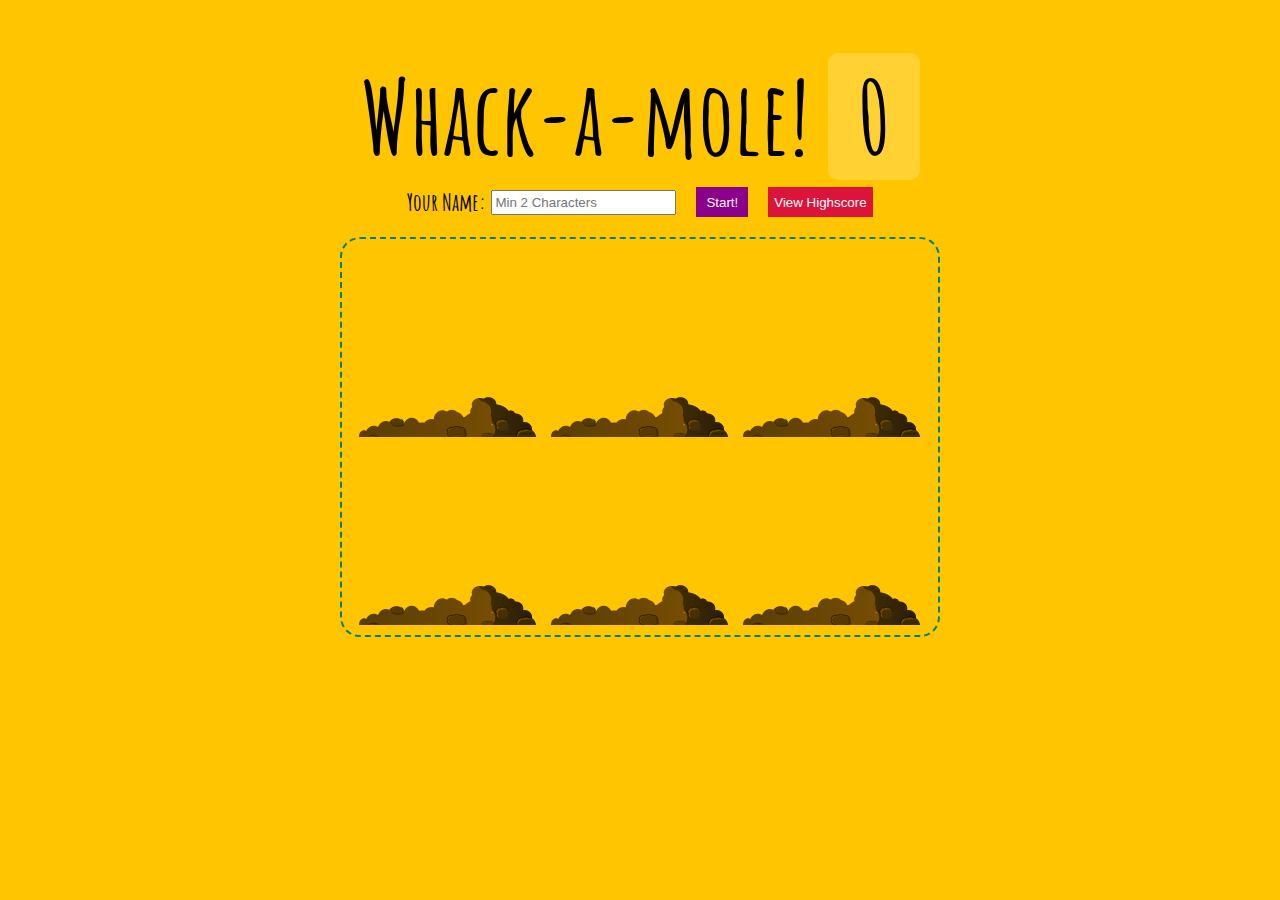
==== index-START.html @ 7bae4ec4 "Quick fix peep mole" ====
<!DOCTYPE html>
<html lang="en">
  <head>
    <meta charset="UTF-8" />
    <title>Whack A Mole!</title>
    <link
      href="https://fonts.googleapis.com/css?family=Amatic+SC:400,700"
      rel="stylesheet"
      type="text/css"
    />
    <link rel="stylesheet" href="style.css" />
  </head>
  <body>
    <h1>Whack-a-mole! <span class="score">0</span></h1>
    <aside class="buttons">
      <form class="name-form">
        <label for="name">Your Name:</label><br />
        <input
          type="text"
          id="name"
          name="name"
          placeholder="Min 2 characters"
        /><br />
      </form>
      <button class="start">Start!</button>
      <button class="highscore-btn">
        View Highscore
      </button>
    </aside>

    <main class="game">
      <div class="mouse"></div>
      <div class="hole hole1">
        <div class="mole"></div>
      </div>
      <div class="hole hole2">
        <div class="mole"></div>
      </div>
      <div class="hole hole3">
        <div class="mole"></div>
      </div>
      <div class="hole hole4">
        <div class="mole"></div>
      </div>
      <div class="hole hole5">
        <div class="mole"></div>
      </div>
      <div class="hole hole6">
        <div class="mole"></div>
      </div>
    </main>
    <div class="highscore-wrap">
      <h3 class="title">Top 5 Highscore:</h3>
      <div class="close-highscore">
        <span class="line line--1"></span>
        <span class="line line--2"></span>
      </div>
      <ul class="highscore-list"></ul>
    </div>

    <script>
      const holes = document.querySelectorAll(".hole");
      const scoreBoard = document.querySelector(".score");
      const moles = document.querySelectorAll(".mole");
      const nameInput = document.querySelector("#name");
      const startBtn = document.querySelector(".start");
      let lastHole;
      let timeUp = false;
      let score = 0;
      let name;
      let mouseActive = false;
      const highscore = JSON.parse(localStorage.getItem("highscore")) || [];
      const user = {};
      const highscoreBtn = document.querySelector(".highscore-btn");
      const highscoreCloseBtn = document.querySelector(".close-highscore");
      const highscoreList = document.querySelector(".highscore-list");
      const highscoreWrap = document.querySelector(".highscore-wrap");
      const game = document.querySelector(".game");
      const mouse = document.querySelector(".mouse");

      function randomTime(min, max) {
        return Math.round(Math.random() * (max - min) - min);
      }

      function randomHole(holes) {
        const idx = Math.floor(Math.random() * holes.length);
        const hole = holes[idx];
        if (hole === lastHole) {
          return randomHole(holes);
        }
        lastHole = hole;
        return hole;
      }

      function peep() {
        const time = randomTime(200, 2000);
        const hole = randomHole(holes);
        hole.classList.add("up");
        setTimeout(() => {
          hole.classList.remove("up");
          if (!timeUp) peep();
        }, time);
      }

      //Start Game
      function startGame() {
        scoreBoard.textContent = 0;
        score = 0;
        if (nameInput.value.length >= 2) {
          timeUp = false;
          peep();
          mouseActive = true;
          setTimeout(() => {
            (timeUp = true), addUserToHighscore();
            mouseActive = false;
            alertUser();
            nameInput.value = "";
          }, 4000);
        } else {
          nameInput.classList.add("required");
        }
      }

      // Alert user with name & points
      function alertUser() {
        alert(
          `${user.points}` == 1
            ? "Sorry, " +
                `${user.name}` +
                ", you have just " +
                `${user.points}` +
                " point."
            : `${user.points}` == 0
            ? "Sorry, " +
              `${user.name}` +
              ", Looks like you didn't played. You have " +
              `${user.points}` +
              " points."
            : "Good job " +
              `${user.name}` +
              ", you have " +
              `${user.points}` +
              " points."
        );
      }
      function bonk(e) {
        if (!e.isTrusted) return;
        score++;
        this.classList.remove("up");
        scoreBoard.textContent = score;
      }

      moles.forEach((mole) => mole.addEventListener("click", bonk));

      function addUserToHighscore() {
        user["name"] = name;
        user["points"] = score;
        const newHighscore = new Array(highscore.push(user));
        console.log(newHighscore);
        // push the name and score to highscore array
        localStorage.setItem("highscore", JSON.stringify(highscore)); // saves new list to local storage
        highscoreList.querySelectorAll("*").forEach((item) => item.remove()); // deletes all li from list
        populateList(); // adds back all items - sorted and just top 5
      }

      // Starts the game
      startBtn.addEventListener("click", () => {
        name = nameInput.value; // gets the name
        startGame();
      });

      //show highscore
      highscoreBtn.addEventListener("click", () => {
        highscoreWrap.classList.add("isActive-highscore");
      });

      //hide highscore
      highscoreCloseBtn.addEventListener("click", () => {
        highscoreWrap.classList.remove("isActive-highscore");
      });
      // Custom mouse inside game
      game.addEventListener("mousemove", (e) => {
        game.style.setProperty("--mouse-x", e.clientX + "px");
        game.style.setProperty("--mouse-y", e.clientY + "px");
      });

      document.addEventListener("click", () => {
        if (mouseActive) {
          // rotate hammer on click
          mouse.classList.add("clicked");
          setTimeout(() => {
            mouse.classList.remove("clicked");
          }, 70);
        }
      });
      //sort items from lower to higher
      function compare(a, b) {
        if (a.points > b.points) return -1;
        if (b.points > a.points) return 1;
        return 0;
      }
      // Populate HighscoreList from local storage
      function populateList() {
        highscore.sort(compare); // sorts items
        const topFive = highscore.slice(0, 5); // Displays Top 5
        topFive.forEach(function (user) {
          let li = document.createElement("li");
          highscoreList.appendChild(li);
          `${user.points}` == 1
            ? (li.innerHTML += `${user.name} - ${user.points} point`)
            : (li.innerHTML += `${user.name} - ${user.points} points`);
        });
      }
      populateList();
    </script>
  </body>
</html>
---- style.css ----
html {
  box-sizing: border-box;
  font-size: 10px;
  background: #ffc600;
  height: 100vh;
}

*,
*:before,
*:after {
  box-sizing: inherit;
}

body {
  padding: 0;
  margin: 0;
  font-family: "Amatic SC", cursive;
}

h1 {
  text-align: center;
  font-size: 10rem;
  line-height: 1;
  margin-bottom: 0;
}

.score {
  background: rgba(255, 255, 255, 0.2);
  padding: 0 3rem;
  line-height: 1;
  border-radius: 1rem;
}

.game {
  width: 600px;
  height: 400px;
  display: flex;
  flex-wrap: wrap;
  margin: 0 auto;
  border: 2px dashed teal;
  padding: 10px;
  border-radius: 20px;
  cursor: none;
}
.mouse {
  width: 70px;
  height: 70px;
  position: absolute;
  left: var(--mouse-x);
  top: var(--mouse-y);
  background-image: url("http://www.clker.com/cliparts/c/b/b/e/11954217511527806368hammer_david_benjamin_01.svg.thumb.png");
  background-size: cover;
  background-repeat: no-repeat;
  transition: 0.05s ease-in-out;
  transform: rotate3d(0, 1, 0, -180deg) translate(20px, -20px);
  z-index: 1;
  /* Fix for z-index */
  pointer-events: none;
}
.clicked {
  transform: rotate3d(0, 1, 0, -180deg) rotate(70deg);
}
.hole {
  flex: 1 0 33.33%;
  overflow: hidden;
  position: relative;
}

.hole:after {
  display: block;
  background: url(dirt.svg) bottom center no-repeat;
  background-size: contain;
  content: "";
  width: 100%;
  height: 70px;
  position: absolute;

  bottom: -30px;
}

.mole {
  background: url("mole.svg") bottom center no-repeat;
  background-size: 60%;
  position: absolute;
  top: 100%;
  width: 100%;
  height: 100%;
  transition: all 0.4s;
}

.hole.up .mole {
  top: 0;
}

.buttons {
  display: flex;
  justify-content: center;
  margin: 20px 0;
}
.name-form {
  display: flex;
  align-items: center;
}
.name-form label {
  font-weight: bold;
  font-size: 24px;
  margin-right: 5px;
}
.name-form #name {
  height: 25px;
  text-transform: capitalize;
}
.start {
  margin-left: 20px;
  padding: 0 10px;
  color: floralwhite;
  background-color: darkmagenta;
  border: none;
  transition: 0.2s ease;
}
.start:hover {
  cursor: pointer;
  background-color: crimson;
}

.required {
  border: 2px solid red;
}
.highscore-btn {
  margin-left: 20px;
  background-color: crimson;
  color: white;
  border: none;
  transition: 0.2s ease-in;
}
.highscore-btn:hover {
  background-color: tomato;
  cursor: pointer;
}
.close-highscore {
  height: 20px;
  width: 20px;
  position: absolute;
  top: 0;
  right: 35%;
  display: flex;
  flex-wrap: wrap;
  align-items: center;
  transition: 0.2s ease;
}
.close-highscore:hover {
  transform: scale(1.1);
  cursor: pointer;
}
.close-highscore .line {
  height: 3px;
  width: 100%;
  background-color: teal;
}
.line.line--1 {
  transform: rotate(45deg) translateY(3px);
}
.line.line--2 {
  transform: rotate(-45deg) translate(4px, -7px);
}
.highscore-wrap {
  text-align: center;
  opacity: 0;
  pointer-events: none;
  transition: 0.2s ease;
  position: relative;
}
.isActive-highscore {
  opacity: 1;
  pointer-events: all;
}
.highscore-wrap .title {
  font-size: 30px;
  text-decoration: underline;
  margin-bottom: 10px;
}
.highscore-list {
  padding: 0;
}
.highscore-list li {
  list-style-type: none;
  font-weight: bold;
  font-size: 22px;
}
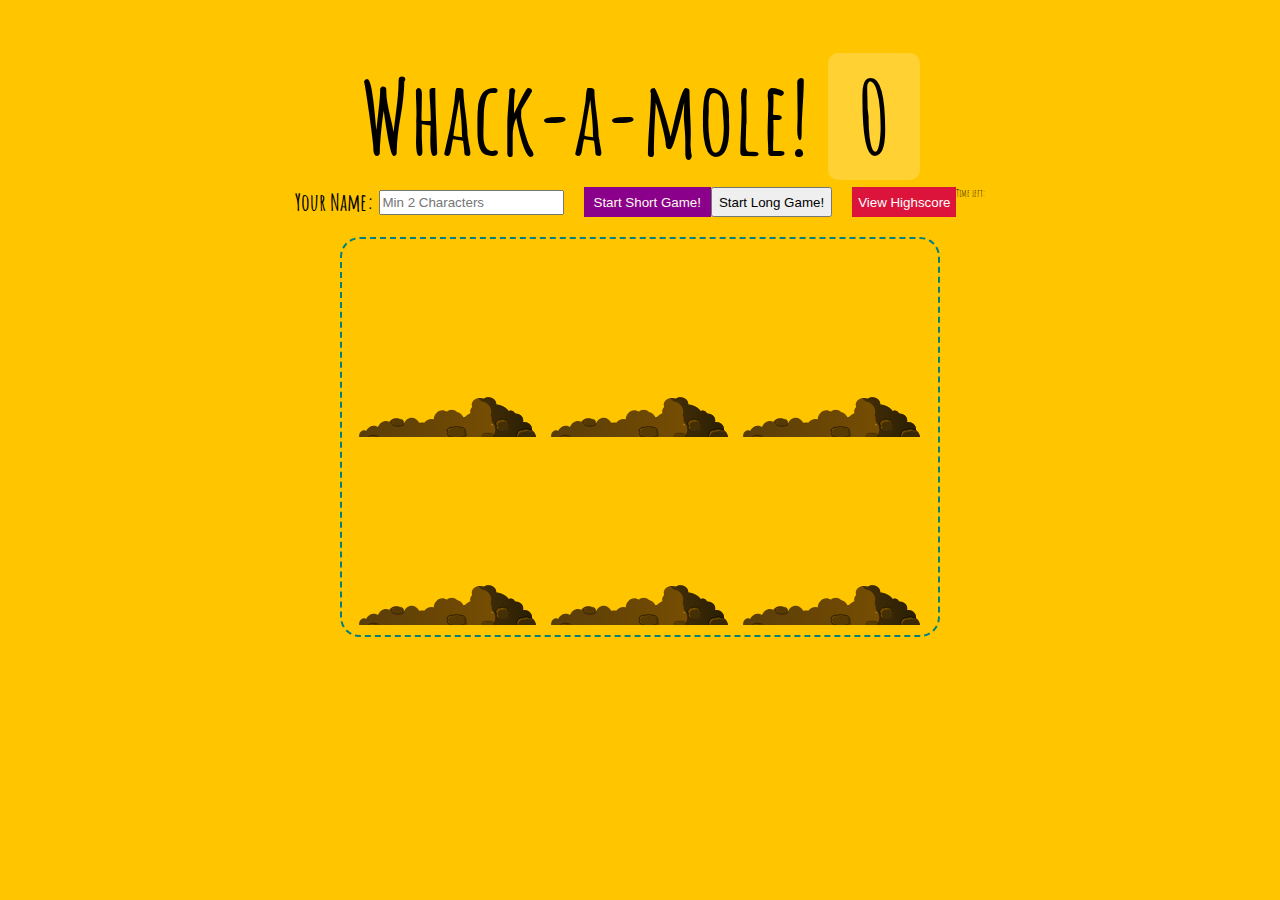
==== commit 1c13154a: "+ 2 game durations and Interval to show time left" ====
--- a/index-START.html
+++ b/index-START.html
@@ -20,12 +20,17 @@
           id="name"
           name="name"
           placeholder="Min 2 characters"
+          required
         /><br />
       </form>
-      <button class="start">Start!</button>
+      <button class="start">Start Short Game!</button>
+      <button class="start-long">Start Long Game!</button>
       <button class="highscore-btn">
         View Highscore
       </button>
+      <div class="time-left-wrap">
+        Time left:<span class="time-left"></span>
+      </div>
     </aside>
 
     <main class="game">
@@ -64,19 +69,22 @@
       const moles = document.querySelectorAll(".mole");
       const nameInput = document.querySelector("#name");
       const startBtn = document.querySelector(".start");
+      const startLongBtn = document.querySelector(".start-long");
       let lastHole;
       let timeUp = false;
       let score = 0;
+      let user = {};
       let name;
+      let gameTime = 4000;
       let mouseActive = false;
       const highscore = JSON.parse(localStorage.getItem("highscore")) || [];
-      const user = {};
       const highscoreBtn = document.querySelector(".highscore-btn");
       const highscoreCloseBtn = document.querySelector(".close-highscore");
       const highscoreList = document.querySelector(".highscore-list");
       const highscoreWrap = document.querySelector(".highscore-wrap");
       const game = document.querySelector(".game");
       const mouse = document.querySelector(".mouse");
+      const timeLeft = document.querySelector(".time-left");
 
       function randomTime(min, max) {
         return Math.round(Math.random() * (max - min) - min);
@@ -101,26 +109,72 @@
           if (!timeUp) peep();
         }, time);
       }
+      // adds last user to highscore
+      function addUserToHighscore() {
+        user["name"] = name;
+        user["points"] = score;
+        highscore.push(user);
+        // push the name and score to highscore array
+        localStorage.setItem("highscore", JSON.stringify(highscore)); // saves new list to local storage
+        highscoreList.querySelectorAll("*").forEach((item) => item.remove()); // deletes all li from list
+        populateList(); // adds back all items - sorted and just top 5
+      }
 
       //Start Game
       function startGame() {
+        let seconds = ("" + gameTime)[0]; // converts interval to 1 digit
         scoreBoard.textContent = 0;
         score = 0;
+        name = nameInput.value; // gets the name
+        // Validates name field first
         if (nameInput.value.length >= 2) {
+          timeLeft.textContent = seconds + " seconds."; //display seconds left
+          // updates seconds left
+          let interval = setInterval(() => {
+            seconds > 0 ? seconds-- : clearInterval(interval);
+            timeLeft.textContent = seconds + " seconds.";
+          }, 1000);
           timeUp = false;
           peep();
           mouseActive = true;
-          setTimeout(() => {
-            (timeUp = true), addUserToHighscore();
-            mouseActive = false;
-            alertUser();
-            nameInput.value = "";
-          }, 4000);
+          let timeout = setTimeout(resetForm, gameTime); // will set when the game stops and will reset evrything
         } else {
           nameInput.classList.add("required");
         }
       }
-
+      // Reset form
+      function resetForm() {
+        (timeUp = true),
+          addUserToHighscore(),
+          (mouseActive = false),
+          alertUser(),
+          (nameInput.value = ""),
+          (user = {}); // clears user value after the game finishes
+      }
+      // Populate HighscoreList from local storage
+      function populateList() {
+        highscore.sort(compare); // sorts items
+        const topFive = highscore.slice(0, 5); // Displays Top 5
+        topFive.forEach(function (user) {
+          let li = document.createElement("li");
+          highscoreList.appendChild(li);
+          `${user.points}` == 1
+            ? (li.innerHTML += `${user.name} - ${user.points} point`)
+            : (li.innerHTML += `${user.name} - ${user.points} points`);
+        });
+      }
+
+      populateList();
+
+      //Short game
+      function startShortGame() {
+        gameTime = 4000;
+        startGame();
+      }
+      function startLongGame() {
+        gameTime = 8000;
+        startGame();
+      }
       // Alert user with name & points
       function alertUser() {
         alert(
@@ -152,23 +206,14 @@
 
       moles.forEach((mole) => mole.addEventListener("click", bonk));
 
-      function addUserToHighscore() {
-        user["name"] = name;
-        user["points"] = score;
-        const newHighscore = new Array(highscore.push(user));
-        console.log(newHighscore);
-        // push the name and score to highscore array
-        localStorage.setItem("highscore", JSON.stringify(highscore)); // saves new list to local storage
-        highscoreList.querySelectorAll("*").forEach((item) => item.remove()); // deletes all li from list
-        populateList(); // adds back all items - sorted and just top 5
-      }
-
-      // Starts the game
+      // Starts the short game
       startBtn.addEventListener("click", () => {
-        name = nameInput.value; // gets the name
-        startGame();
-      });
-
+        startShortGame();
+      });
+      //Advanced level
+      startLongBtn.addEventListener("click", () => {
+        startLongGame();
+      });
       //show highscore
       highscoreBtn.addEventListener("click", () => {
         highscoreWrap.classList.add("isActive-highscore");
@@ -199,19 +244,13 @@
         if (b.points > a.points) return 1;
         return 0;
       }
-      // Populate HighscoreList from local storage
-      function populateList() {
-        highscore.sort(compare); // sorts items
-        const topFive = highscore.slice(0, 5); // Displays Top 5
-        topFive.forEach(function (user) {
-          let li = document.createElement("li");
-          highscoreList.appendChild(li);
-          `${user.points}` == 1
-            ? (li.innerHTML += `${user.name} - ${user.points} point`)
-            : (li.innerHTML += `${user.name} - ${user.points} points`);
-        });
-      }
-      populateList();
+
+      // name input validation
+      nameInput.addEventListener("keydown", () => {
+        nameInput.value.length < 1
+          ? nameInput.classList.add("required")
+          : nameInput.classList.remove("required");
+      });
     </script>
   </body>
 </html>
--- a/style.css
+++ b/style.css
@@ -52,13 +52,13 @@
   background-size: cover;
   background-repeat: no-repeat;
   transition: 0.05s ease-in-out;
-  transform: rotate3d(0, 1, 0, -180deg) translate(20px, -20px);
+  transform: rotate3d(0, 1, 0, -180deg) translate(20px, -20px) scale(1);
   z-index: 1;
   /* Fix for z-index */
   pointer-events: none;
 }
 .clicked {
-  transform: rotate3d(0, 1, 0, -180deg) rotate(70deg);
+  transform: rotate3d(0, 1, 0, -180deg) rotate(70deg) scale(1.5);
 }
 .hole {
   flex: 1 0 33.33%;
@@ -110,6 +110,9 @@
   height: 25px;
   text-transform: capitalize;
 }
+.name-form #name:focus {
+  outline: thin;
+}
 .start {
   margin-left: 20px;
   padding: 0 10px;
@@ -124,7 +127,7 @@
 }
 
 .required {
-  border: 2px solid red;
+  border: 3px solid red;
 }
 .highscore-btn {
   margin-left: 20px;
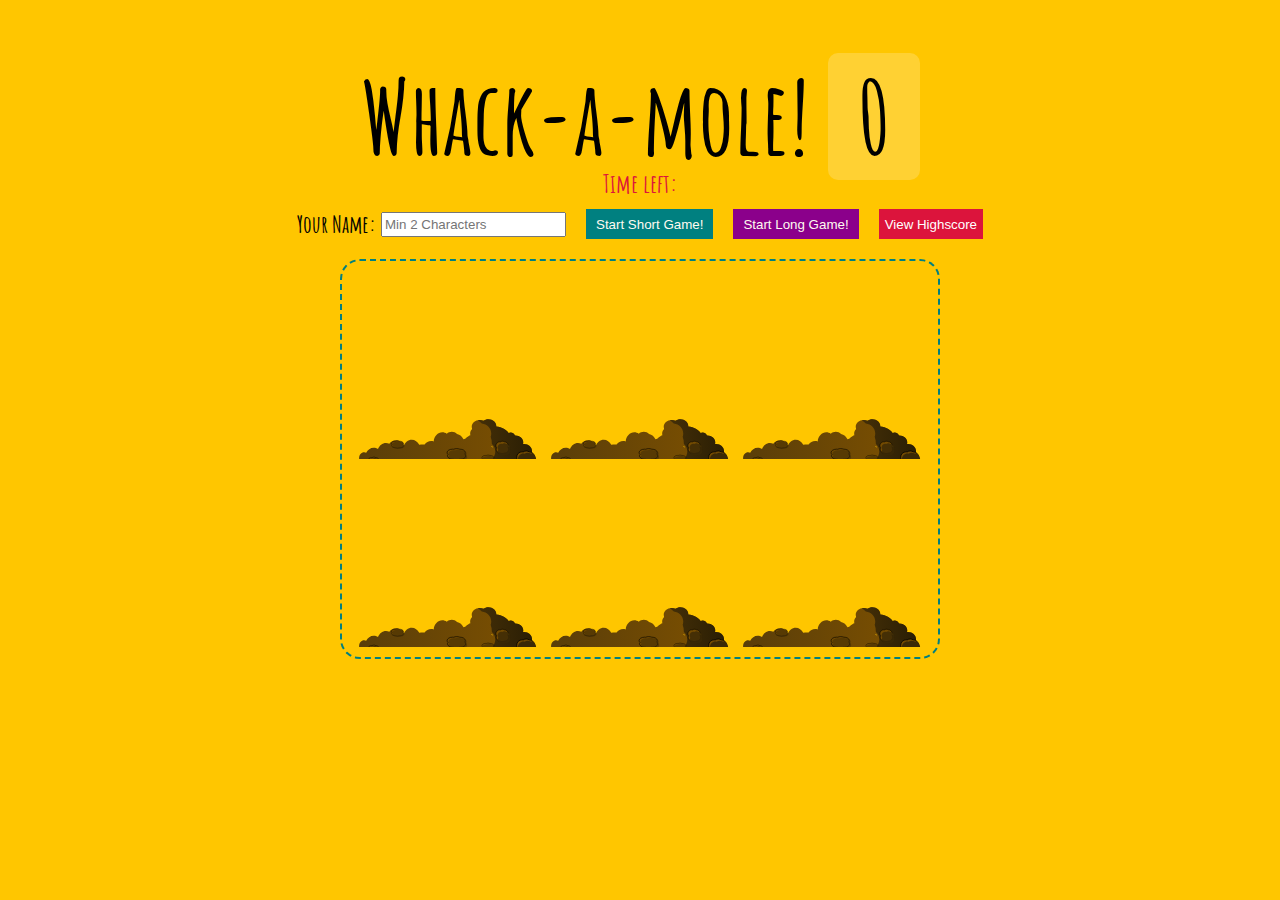
==== commit 6ad286e1: "Styled time left" ====
--- a/index-START.html
+++ b/index-START.html
@@ -12,6 +12,7 @@
   </head>
   <body>
     <h1>Whack-a-mole! <span class="score">0</span></h1>
+    <div class="time-left-wrap">Time left:<span class="time-left"></span></div>
     <aside class="buttons">
       <form class="name-form">
         <label for="name">Your Name:</label><br />
@@ -28,9 +29,6 @@
       <button class="highscore-btn">
         View Highscore
       </button>
-      <div class="time-left-wrap">
-        Time left:<span class="time-left"></span>
-      </div>
     </aside>
 
     <main class="game">
--- a/style.css
+++ b/style.css
@@ -95,7 +95,7 @@
 .buttons {
   display: flex;
   justify-content: center;
-  margin: 20px 0;
+  margin: 10px 0 20px 0;
 }
 .name-form {
   display: flex;
@@ -114,6 +114,18 @@
   outline: thin;
 }
 .start {
+  margin-left: 20px;
+  padding: 0 10px;
+  color: floralwhite;
+  background-color: teal;
+  border: none;
+  transition: 0.2s ease;
+}
+.start:hover {
+  cursor: pointer;
+  background-color: green;
+}
+.start-long {
   margin-left: 20px;
   padding: 0 10px;
   color: floralwhite;
@@ -121,7 +133,7 @@
   border: none;
   transition: 0.2s ease;
 }
-.start:hover {
+.start-long:hover {
   cursor: pointer;
   background-color: crimson;
 }
@@ -190,3 +202,10 @@
   font-weight: bold;
   font-size: 22px;
 }
+
+.time-left-wrap {
+  text-align: center;
+  font-size: 26px;
+  color: crimson;
+  font-weight: bold;
+}
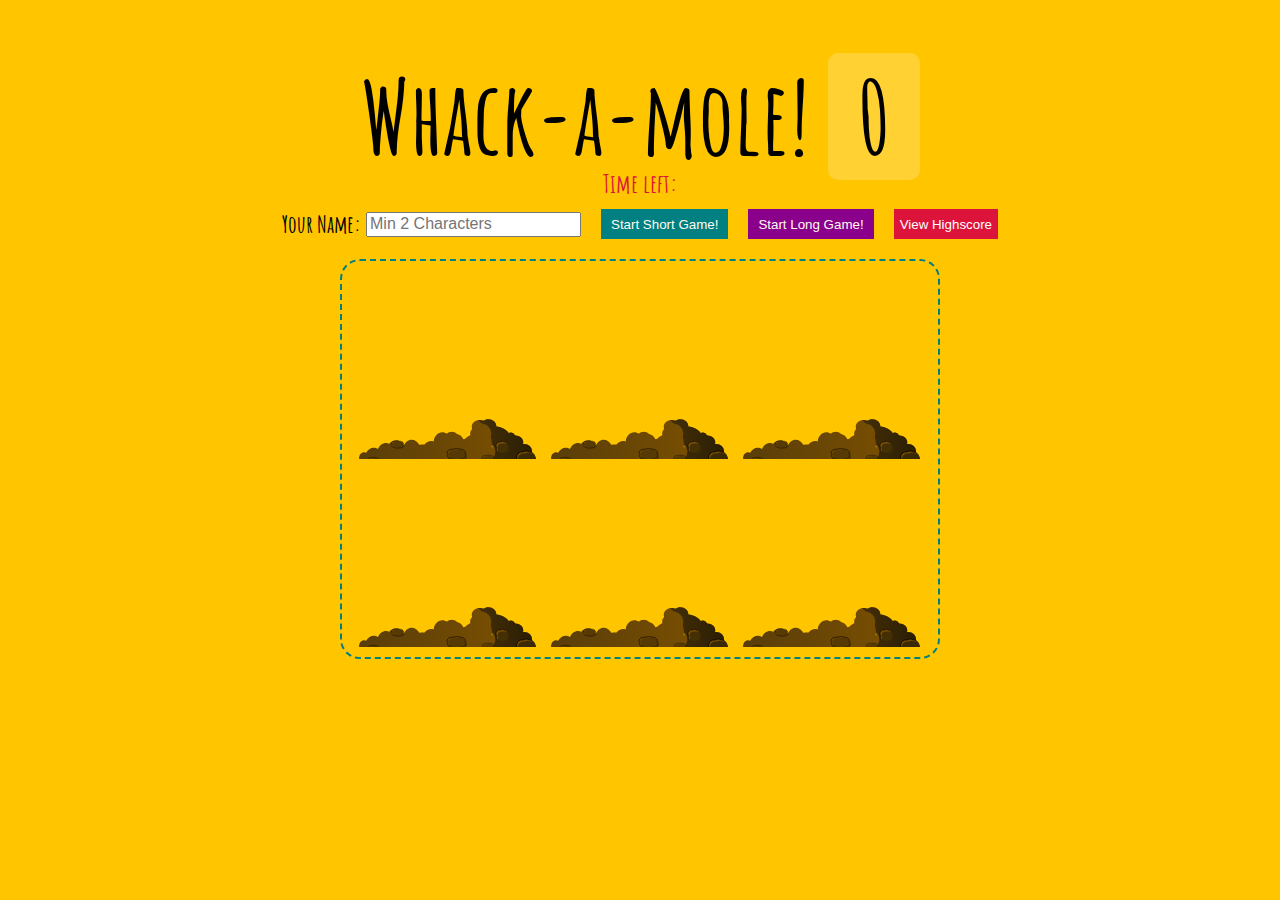
==== commit c83c6f44: "Fixed displaying seconds" ====
--- a/index-START.html
+++ b/index-START.html
@@ -126,11 +126,15 @@
         name = nameInput.value; // gets the name
         // Validates name field first
         if (nameInput.value.length >= 2) {
-          timeLeft.textContent = seconds + " seconds."; //display seconds left
+          seconds == 1
+            ? (timeLeft.textContent = seconds + " second")
+            : (timeLeft.textContent = seconds + " seconds"); //display seconds left
           // updates seconds left
           let interval = setInterval(() => {
             seconds > 0 ? seconds-- : clearInterval(interval);
-            timeLeft.textContent = seconds + " seconds.";
+            seconds == 1
+              ? (timeLeft.textContent = seconds + " second")
+              : (timeLeft.textContent = seconds + " seconds");
           }, 1000);
           timeUp = false;
           peep();
--- a/style.css
+++ b/style.css
@@ -109,6 +109,8 @@
 .name-form #name {
   height: 25px;
   text-transform: capitalize;
+  caret-color: orange;
+  font-size: 16px;
 }
 .name-form #name:focus {
   outline: thin;
